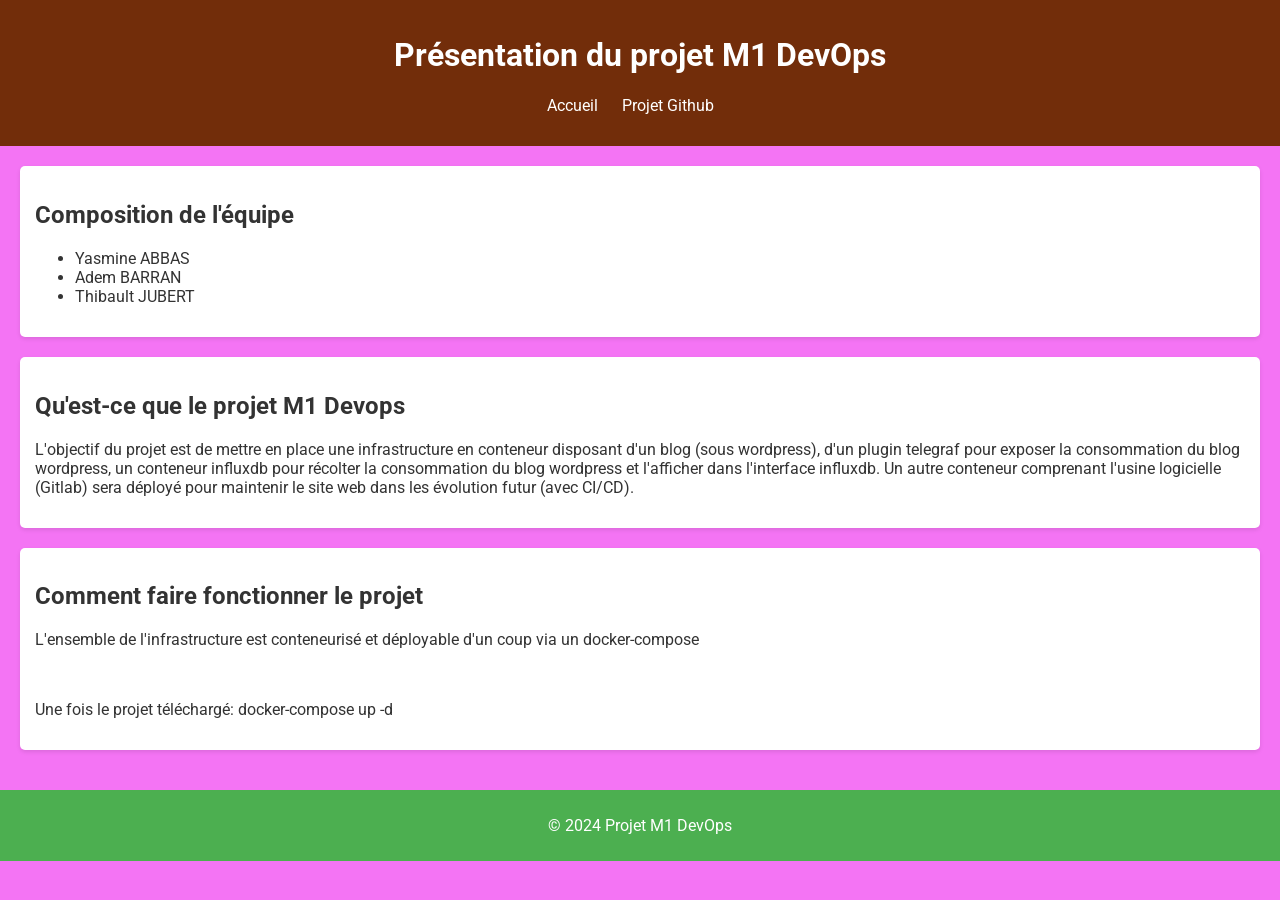
==== index.html @ 219a4082 "add onepage and css sheet" ====
<!DOCTYPE html>
<html lang="fr">
<head>
    <meta charset="UTF-8">
    <meta name="viewport" content="width=device-width, initial-scale=1.0">
    <title>Présentation du projet M1 DevOps</title>
    <link rel="stylesheet" href="styles_non_optimize.css">
    <link href="https://fonts.googleapis.com/css2?family=Roboto:wght@400;700&family=Oswald:wght@400&display=swap" rel="stylesheet"> <!-- Police supplémentaire -->
</head>
<body>
    <header>
        <h1>Présentation du projet M1 DevOps</h1>
        <nav>
            <ul>
                <li><a href="index.html">Accueil</a></li>
                <li><a href="contact_non_optimize.html">Projet Github</a></li>
            </ul>
        </nav>
    </header>
    <main>
        <section>
            <h2>Composition de l'équipe</h2>
            <ul>
                <li>Yasmine ABBAS</li>
                <li>Adem BARRAN</li>
                <li>Thibault JUBERT</li>
            </ul>
        </section>
        <section>
            <h2>Qu'est-ce que le projet M1 Devops</h2>
            <p>L'objectif du projet est de mettre en place une infrastructure en conteneur disposant d'un blog (sous wordpress), d'un plugin telegraf pour exposer la consommation du blog wordpress, un conteneur influxdb pour récolter la consommation du blog wordpress et l'afficher dans l'interface influxdb. Un autre conteneur comprenant l'usine logicielle (Gitlab) sera déployé pour maintenir le site web dans les évolution futur (avec CI/CD).</p>
            </div>
        </section>
        <section>
            <h2>Comment faire fonctionner le projet</h2>
            <p>L'ensemble de l'infrastructure est conteneurisé et déployable d'un coup via un docker-compose</p><br>
            <p>Une fois le projet téléchargé: docker-compose up -d</p>
            </div>
        </section>
    </main>
    <footer>
        <p>&copy; 2024 Projet M1 DevOps</p>
    </footer>
</body>
</html>
---- styles_non_optimize.css ----
* {
    box-sizing: border-box;
  }
  
  body {
    font-family: 'Roboto', sans-serif;
    margin: 0;
    padding: 0;
    background-color: #f474f4;
    color: #333;
  }
  
  header {
    background-color: #722d0a;
    color: white;
    padding: 15px;
    text-align: center;
  }
  
  nav ul {
    list-style-type: none;
    padding: 0;
  }
  
  nav ul li {
    display: inline;
    margin-right: 20px;
  }
  
  nav ul li a {
    color: white;
    text-decoration: none;
  }
  
  nav ul li a:hover {
    text-decoration: underline;
  }
  
  main {
    padding: 20px;
  }
  
  section {
    margin-bottom: 20px;
    padding: 15px;
    background-color: white;
    border-radius: 5px;
    box-shadow: 0 2px 4px rgba(0, 0, 0, 0.1);
  }
  
  .gallery {
    text-align: center;
  }
  
  .gallery-container {
    display: flex; /* Utiliser flexbox pour aligner les images */
    justify-content: center; /* Centrer les images horizontalement */
    gap: 20px; /* Espacement entre les images */
    margin-bottom: 40px; /* Ajoute un espace entre les images et le bas */
  }
  
  .image-frame {
    border: 2px solid #4CAF50; /* Bordure autour de chaque image */
    border-radius: 5px; /* Coins arrondis */
    overflow: hidden; /* Pour cacher tout débordement */
    width: 200px; /* Largeur fixe pour chaque image */
    height: 200px; /* Hauteur fixe pour chaque image */
    display: flex; /* Utiliser flex pour centrer l'image */
    align-items: center; /* Centrer verticalement l'image */
    justify-content: center; /* Centrer horizontalement l'image */
  }
  
  .image-frame img {
    width: 100%; /* S'assurer que l'image prend toute la largeur */
    height: auto; /* Maintenir le ratio d'aspect de l'image */
    object-fit: cover; /* Remplir le cadre sans déformer l'image */
    transition: transform 0.2s; /* Animation au survol */
    animation: pulse 2s infinite; /* Animation de pulsation */
  }
  
  @keyframes pulse {
    0% { transform: scale(1); }
    50% { transform: scale(1.1); }
    100% { transform: scale(1); }
  }
  
  footer {
    text-align: center;
    padding: 10px;
    background-color: #4CAF50;
    color: white;
    position: relative;
    bottom: 0;
    width: 100%;
  }
  
  form {
    display: flex;
    flex-direction: column;
  }
  
  form label {
    margin-top: 10px;
  }
  
  form input, form textarea {
    padding: 10px;
    margin-top: 5px;
    border: 1px solid #ccc;
    border-radius: 4px;
  }
  
  form button {
    margin-top: 10px;
    padding: 10px;
    background-color: #4CAF50;
    color: white;
    border: none;
    border-radius: 4px;
    cursor: pointer;
  }
  
  form button:hover {
    background-color: #45a049;
  }
  
  .form-container {
    max-width: 400px; /* Largeur maximale du conteneur */
    margin: 0 auto; /* Centre le conteneur horizontalement */
    padding: 20px; /* Ajoute de l'espace à l'intérieur du conteneur */
    background-color: white; /* Couleur de fond du conteneur */
    border: 1px solid #ccc; /* Bordure autour du conteneur */
    border-radius: 5px; /* Coins arrondis */
    box-shadow: 0 2px 4px rgba(0, 0, 0, 0.1); /* Ombre pour donner du relief */
  }
  .form-title {
    text-align: center; /* Centre le texte du titre */
    margin-bottom: 20px; /* Ajoute un espace en bas du titre */
  }
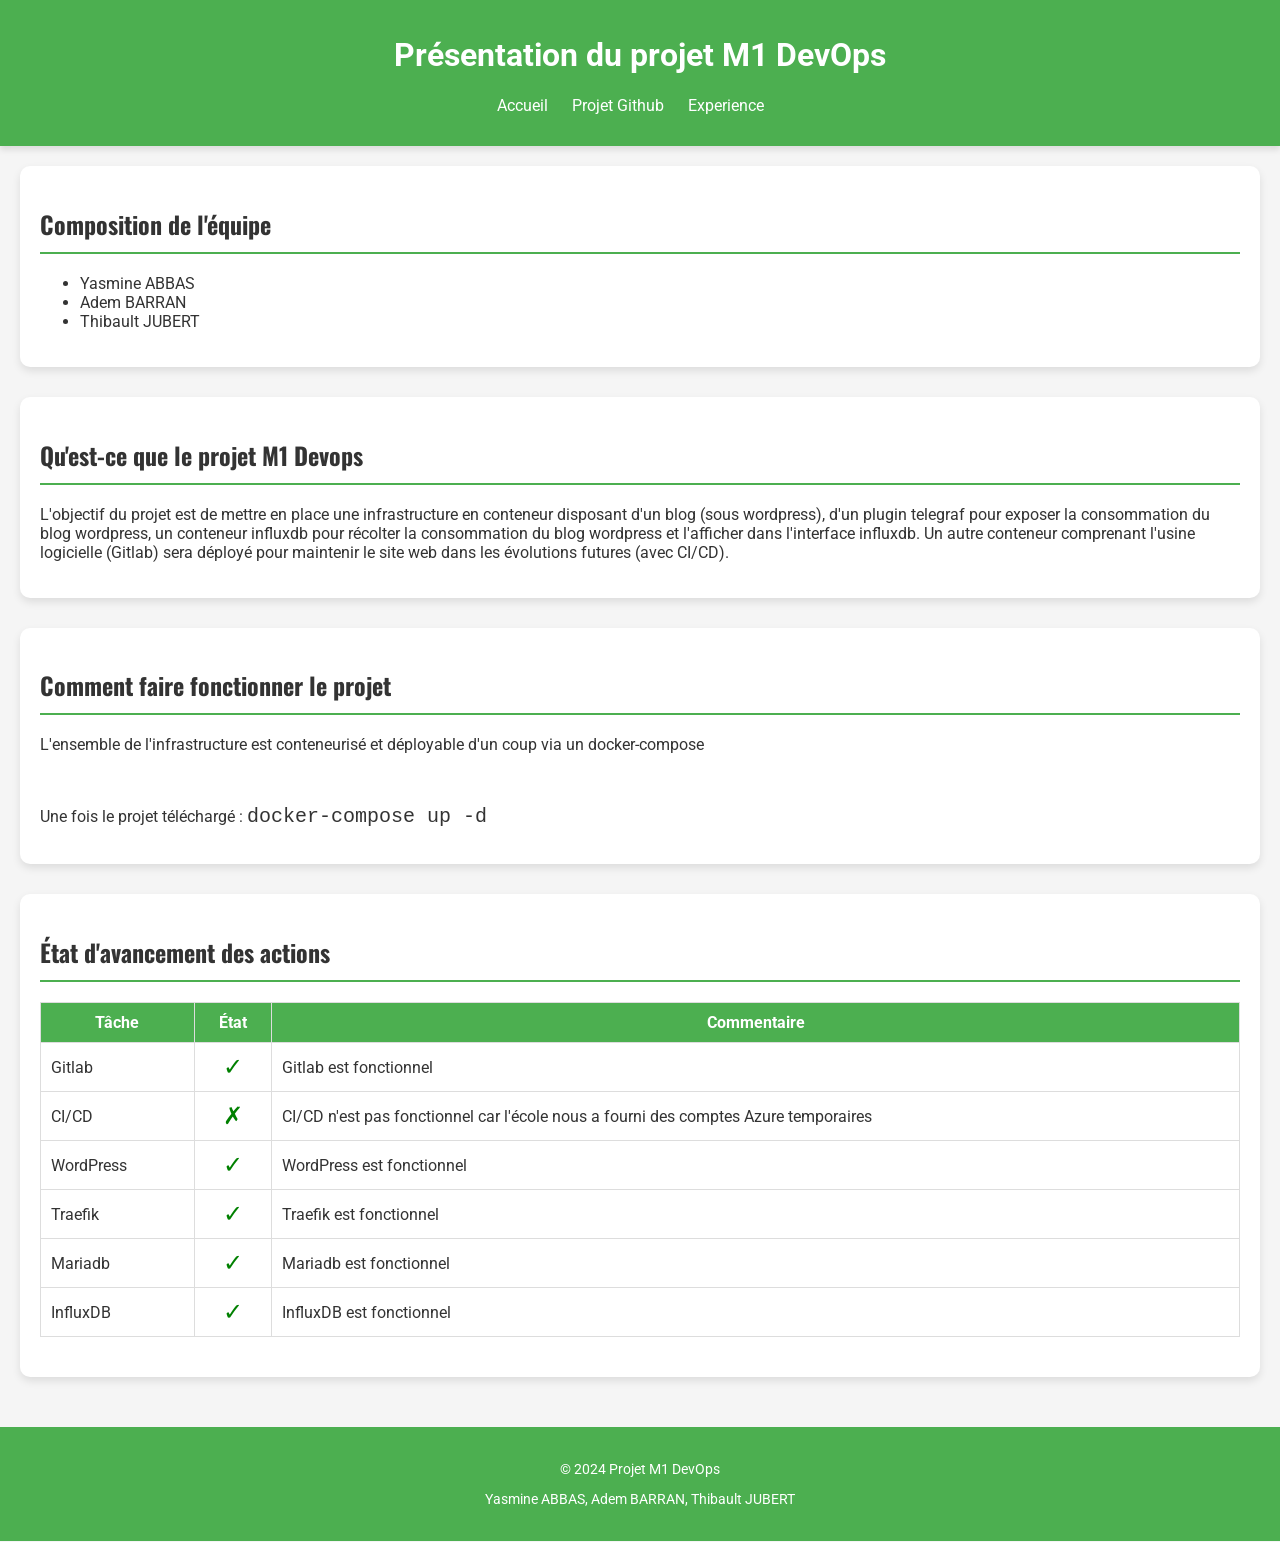
==== commit 31b2d361: "site présentaion" ====
--- a/index.html
+++ b/index.html
@@ -4,8 +4,8 @@
     <meta charset="UTF-8">
     <meta name="viewport" content="width=device-width, initial-scale=1.0">
     <title>Présentation du projet M1 DevOps</title>
-    <link rel="stylesheet" href="styles_non_optimize.css">
-    <link href="https://fonts.googleapis.com/css2?family=Roboto:wght@400;700&family=Oswald:wght@400&display=swap" rel="stylesheet"> <!-- Police supplémentaire -->
+    <link rel="stylesheet" href="code.css">
+    <link href="https://fonts.googleapis.com/css2?family=Roboto:wght@400;700&family=Oswald:wght@400&display=swap" rel="stylesheet">
 </head>
 <body>
     <header>
@@ -13,7 +13,8 @@
         <nav>
             <ul>
                 <li><a href="index.html">Accueil</a></li>
-                <li><a href="contact_non_optimize.html">Projet Github</a></li>
+                <li><a href="github.html">Projet Github</a></li>
+                <li><a href="experiences.html">Experience</a></li>
             </ul>
         </nav>
     </header>
@@ -28,18 +29,62 @@
         </section>
         <section>
             <h2>Qu'est-ce que le projet M1 Devops</h2>
-            <p>L'objectif du projet est de mettre en place une infrastructure en conteneur disposant d'un blog (sous wordpress), d'un plugin telegraf pour exposer la consommation du blog wordpress, un conteneur influxdb pour récolter la consommation du blog wordpress et l'afficher dans l'interface influxdb. Un autre conteneur comprenant l'usine logicielle (Gitlab) sera déployé pour maintenir le site web dans les évolution futur (avec CI/CD).</p>
-            </div>
+            <p>L'objectif du projet est de mettre en place une infrastructure en conteneur disposant d'un blog (sous wordpress), d'un plugin telegraf pour exposer la consommation du blog wordpress, un conteneur influxdb pour récolter la consommation du blog wordpress et l'afficher dans l'interface influxdb. Un autre conteneur comprenant l'usine logicielle (Gitlab) sera déployé pour maintenir le site web dans les évolutions futures (avec CI/CD).</p>
         </section>
         <section>
             <h2>Comment faire fonctionner le projet</h2>
             <p>L'ensemble de l'infrastructure est conteneurisé et déployable d'un coup via un docker-compose</p><br>
-            <p>Une fois le projet téléchargé: docker-compose up -d</p>
-            </div>
+            <p>Une fois le projet téléchargé : <code>docker-compose up -d</code></p>
+        </section>
+        <section>
+            <h2>État d'avancement des actions</h2>
+            
+            <table>
+                <thead>
+                    <tr>
+                        <th>Tâche</th>
+                        <th>État</th>
+                        <th>Commentaire</th>
+                    </tr>
+                </thead>
+                <tbody>
+                    <tr>
+                        <td>Gitlab</td>
+                        <td class="check">✓</td>
+                        <td>Gitlab est fonctionnel</td>
+                    </tr>
+                    <tr>
+                        <td>CI/CD</td>
+                        <td class="check">✗</td>
+                        <td>CI/CD n'est pas fonctionnel car l'école nous a fourni des comptes Azure temporaires </td>
+                    </tr>
+                    <tr>
+                        <td>WordPress</td>
+                        <td class="check">✓</td>
+                        <td>WordPress est fonctionnel</td>
+                    </tr>
+                    <tr>
+                        <td>Traefik</td>
+                        <td class="check">✓</td>
+                        <td>Traefik est fonctionnel</td>
+                    </tr>
+                    <tr>
+                        <td>Mariadb</td>
+                        <td class="check">✓</td>
+                        <td>Mariadb est fonctionnel</td>
+                    </tr>
+                    <tr>
+                        <td>InfluxDB</td>
+                        <td class="check">✓</td>
+                        <td>InfluxDB est fonctionnel</td>
+                    </tr>
+                </tbody>
+            </table>
         </section>
     </main>
     <footer>
         <p>&copy; 2024 Projet M1 DevOps</p>
+        <p>Yasmine ABBAS, Adem BARRAN, Thibault JUBERT</p>
     </footer>
 </body>
-</html>+</html>
--- a/code.css
+++ b/code.css
@@ -0,0 +1,189 @@
+* {
+  box-sizing: border-box;
+}
+
+body {
+  font-family: 'Roboto', sans-serif;
+  margin: 0;
+  padding: 0;
+  background-color: whitesmoke;
+  color: #333;
+}
+
+header {
+  background-color: #4CAF50;
+  color: white;
+  padding: 15px;
+  text-align: center;
+  box-shadow: 0 4px 6px rgba(0, 0, 0, 0.1);
+
+}
+
+nav ul {
+  list-style-type: none;
+  padding: 0;
+}
+
+nav ul li {
+  display: inline;
+  margin-right: 20px;
+}
+
+nav ul li a {
+  color: white;
+  text-decoration: none;
+}
+
+nav ul li a:hover {
+  text-decoration: underline;
+}
+
+main {
+  padding: 20px;
+}
+
+
+
+
+section {
+  margin-bottom: 30px;
+  padding: 20px;
+  background-color: #fff;
+  border-radius: 10px;
+  box-shadow: 0 4px 8px rgba(0, 0, 0, 0.1);
+}
+
+h2 {
+  font-family: 'Oswald', sans-serif;
+  font-size: 24px;
+  color: #333;
+  border-bottom: 2px solid #4CAF50;
+  padding-bottom: 10px;
+}
+
+code {
+  font-size: 20px;
+}
+
+
+.gallery-container {
+  gap: 15px;
+}
+
+.image-frame {
+  transition: transform 0.3s ease;
+}
+
+.image-frame:hover {
+  transform: scale(1.05);
+}
+
+footer {
+  background-color: #4CAF50;
+  color: white;
+  padding: 20px;
+  text-align: center;
+  position: relative;
+  bottom: 0;
+  width: 100%;
+  font-size: 14px;
+}
+
+
+@media (max-width: 768px) {
+  nav ul li {
+      display: block;
+      margin-bottom: 10px;
+  }
+
+  .gallery-container {
+      flex-direction: column;
+  }
+}
+.thumbnail {
+  cursor: pointer; 
+  margin-left: 650px; 
+  max-width: 100%; 
+  height: auto; 
+}
+
+      
+#thumbnail {
+  cursor: pointer; 
+  margin-left: 650px; 
+  max-width: 100%; 
+  height: auto; 
+}
+      
+#modal {
+  display: none; 
+  position: fixed;
+  top: 50%;
+  left: 50%;
+  transform: translate(-50%, -50%); 
+  box-shadow: 0 0  rgba(0, 0, 0, 0); 
+  z-index: 1000;
+  padding: 20px;
+  border-radius: 8px; 
+}
+
+       
+#overlay {
+  display: none; 
+  position: fixed;
+  top: 0;
+  left: 0;
+  width: 100%;
+  height: 100%;
+  background-color: rgba(0, 0, 0, 0.8); 
+  z-index: 999; 
+}
+
+        
+#largeImage {
+  max-width: 150%;
+  max-height: 150vh; 
+}
+
+        
+#closeButton {
+  background: none;
+  border: none;
+  font-size: 20px;
+  cursor: pointer;
+  float: right; 
+}
+
+table {
+  width: 100%;
+  border-collapse: collapse;
+  margin-bottom: 20px;
+}
+
+th, td {
+  padding: 10px;
+  border: 1px solid #ddd;
+  text-align: left;      
+}
+      
+th {
+  background-color: #4CAF50;
+  color: white;
+  text-align: center;
+}
+      
+.check {
+  color: green;
+  font-size: 24px;
+  text-align: center;
+}
+      
+.cross {
+  color: red;
+  font-size: 24px;
+  text-align: center;
+}
+      
+.header {
+  margin-bottom: 20px;
+}
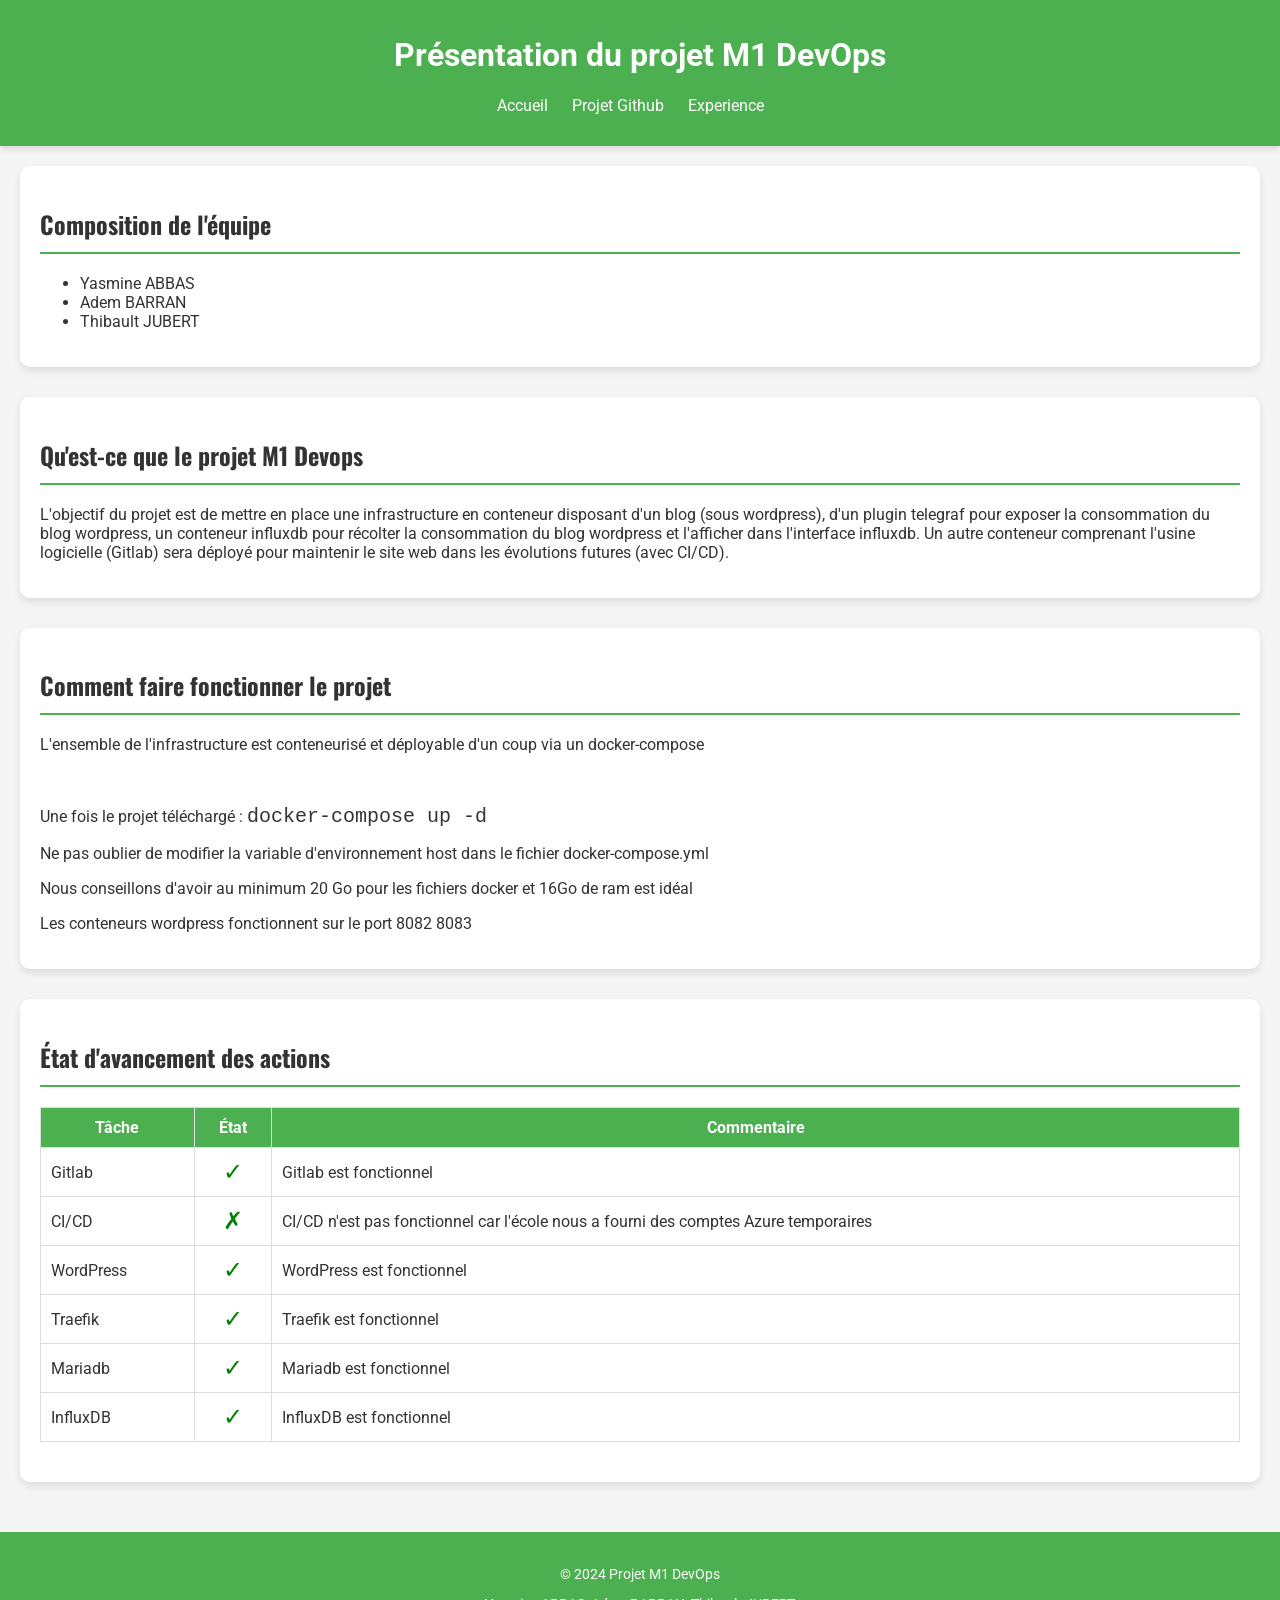
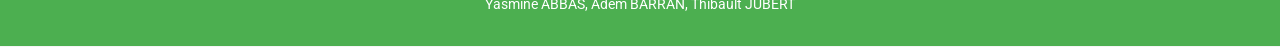
==== commit 3fcc41f0: "maj presentation" ====
--- a/index.html
+++ b/index.html
@@ -35,7 +35,10 @@
             <h2>Comment faire fonctionner le projet</h2>
             <p>L'ensemble de l'infrastructure est conteneurisé et déployable d'un coup via un docker-compose</p><br>
             <p>Une fois le projet téléchargé : <code>docker-compose up -d</code></p>
-        </section>
+            <p>Ne pas oublier de modifier la variable d'environnement host dans le fichier docker-compose.yml </p>	
+    	    <p>Nous conseillons d'avoir au minimum 20 Go pour les fichiers docker et 16Go de ram est idéal  </p>	       
+            <p>Les conteneurs wordpress fonctionnent sur le port 8082 8083</p>
+</section>
         <section>
             <h2>État d'avancement des actions</h2>
             
